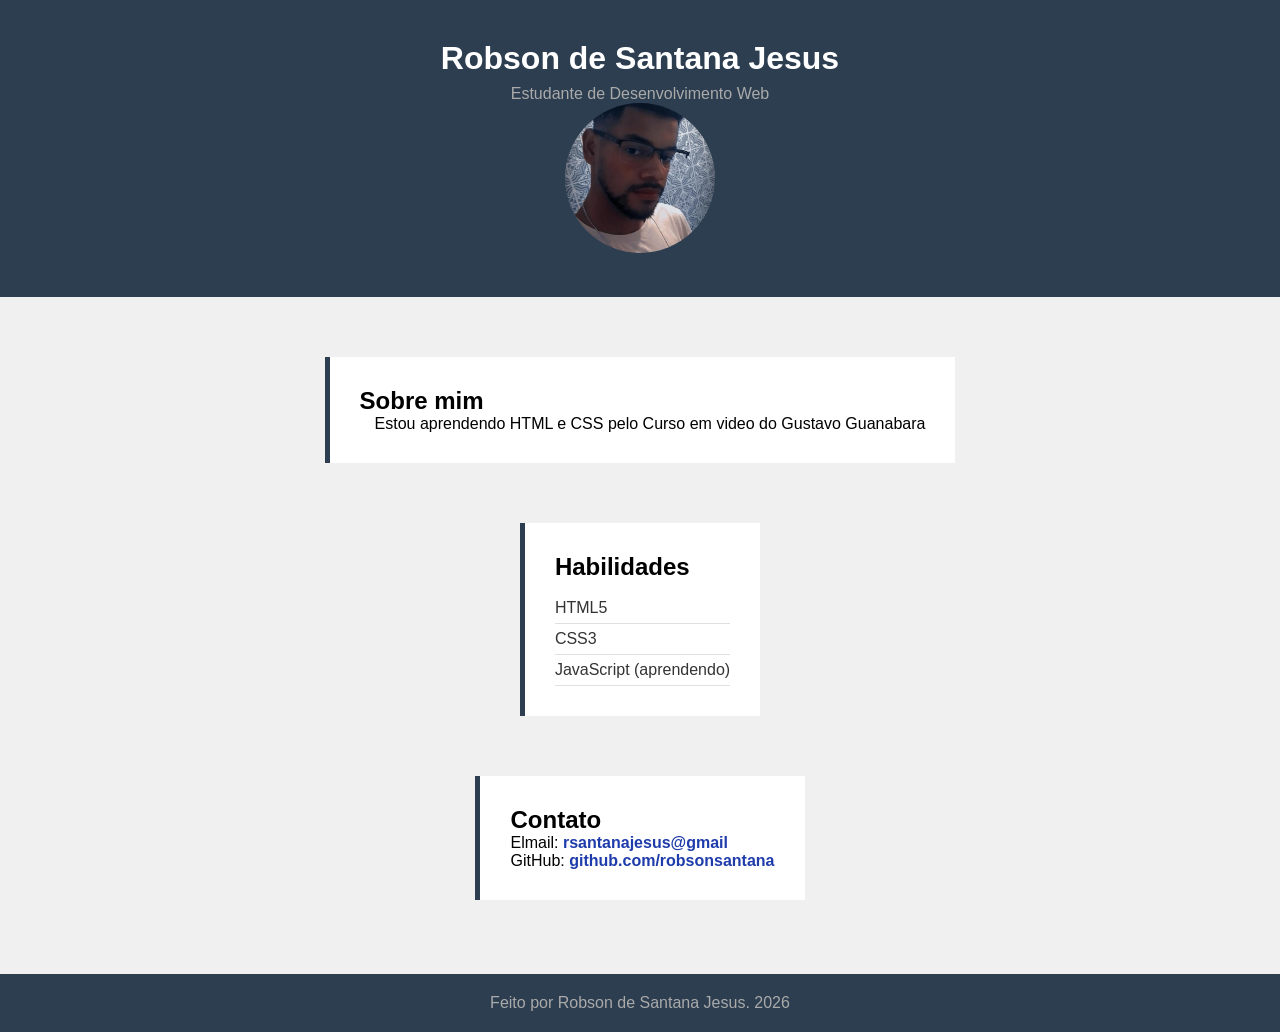
==== index.html @ 0635ea76 "Refactor main and section elements in index.html" ====
<!DOCTYPE html>
<html lang="pt-br">
<head>
    <meta charset="UTF-8">
    <meta name="viewport" content="width=device-width, initial-scale=1.0">
    <title>Meu Perfil</title>
    <link rel="stylesheet" href="style.css">
</head>
<body>
    <header id="topo">
        <h1>Robson de Santana Jesus</h1>
        <p class="subtitulo">Estudante de Desenvolvimento Web</p>
        <img src="img/IMG1.png" alt="minha foto">
    </header>
    <main>
        <section class="card">
            <h2>Sobre mim</h2>
            <p style="text-indent: 15px;">Estou aprendendo HTML e CSS pelo Curso em video do Gustavo Guanabara</p></section> 
            <section class="card">
                <h2>Habilidades</h2>
                <ul>
                    <li>HTML5</li>
                    <li>CSS3</li>
                    <li>JavaScript (aprendendo)</li>
                </ul>
            </section>
        
        <section class="card">
            <h2>Contato</h2>
            <p>Elmail: <a href="#">rsantanajesus@gmail</a></p>
            <p>GitHub: <a href="#">github.com/robsonsantana</a></p>
        </section>
    </main>
    <footer id="rodape"> 
        <p>Feito por Robson de Santana Jesus. <span id="ano"></span></p>
        <script>
            var ano = new Date().getFullYear(); document.getElementById('ano').innerHTML=ano;
        </script>
    </footer>
</body>
</html>
---- style.css ----
*{
    margin: 0;
    padding: 0;
    box-sizing: border-box;
}
body{
    font-family: Arial, Helvetica, sans-serif;
    background-color: #f0f0f0;
}
#topo{
    background-color: #2c3e50;
    color: white;
    padding: 40px;
    text-align: center;
}
.subtitulo{
    color: #aaaaaa;
    margin-top: 8px;
}
.card{
    background-color: white;
    margin: 30px auto;
    padding: 30px;
    max-width: 700px;
    border-left: 5px solid #2c3e50;
}
.card ul{
    list-style: none;
    margin-top: 12px;
}
.card ul li {
    padding: 6px 0;
    border-bottom: 1px solid #e0e0e0;
    color: #333333;
}
.card a{
    color: #1e3cab;
    text-decoration: none;
    font-weight: bold;
}
.card a :hover{
    color: #e74c3c;
    text-decoration: underline;
}
#rodape{
    background-color: #2c3e50;
    color: #aaaaaa;
    text-align: center;
    padding: 20px;
    margin-top: 0.9rem;
}
img{
    width: 150px;
    height: 150px;
    border-radius: 50%;
    object-fit: cover;
}
main{
    display: flex;
    flex-direction: column;
    align-items: center;
    justify-content: flex-start;
    width: 100%;
    padding: 30px 0;
    
}
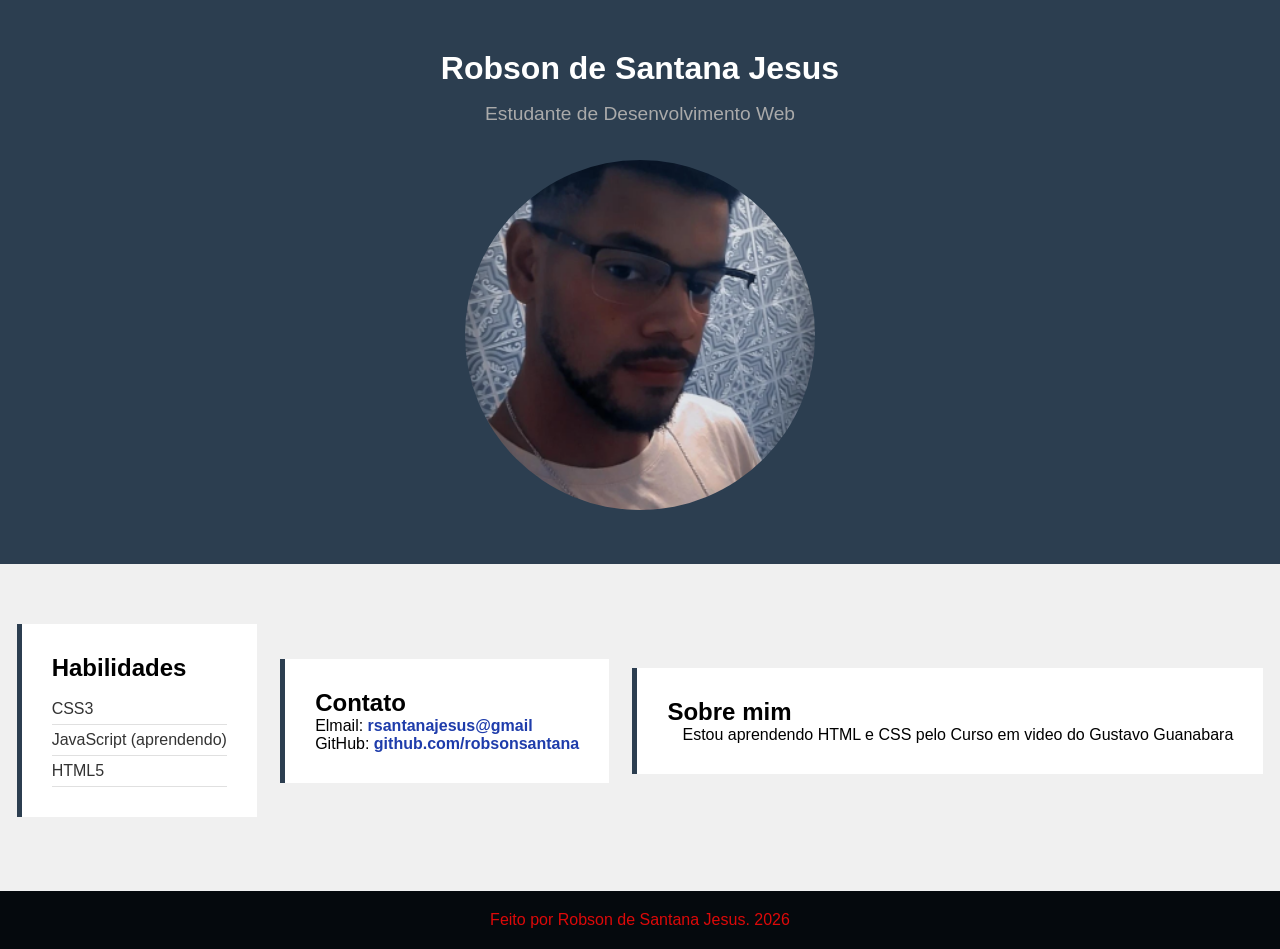
==== commit d8a63f8d: "Reorganize sections and add HTML5 skills" ====
--- a/index.html
+++ b/index.html
@@ -14,22 +14,21 @@
     </header>
     <main>
         <section class="card">
-            <h2>Sobre mim</h2>
-            <p style="text-indent: 15px;">Estou aprendendo HTML e CSS pelo Curso em video do Gustavo Guanabara</p></section> 
-            <section class="card">
                 <h2>Habilidades</h2>
                 <ul>
-                    <li>HTML5</li>
                     <li>CSS3</li>
                     <li>JavaScript (aprendendo)</li>
+                    <li>HTML5</li>
                 </ul>
-            </section>
-        
+        </section>
         <section class="card">
             <h2>Contato</h2>
             <p>Elmail: <a href="#">rsantanajesus@gmail</a></p>
             <p>GitHub: <a href="#">github.com/robsonsantana</a></p>
         </section>
+        <section class="card"> 
+            <h2>Sobre mim</h2>
+            <p style="text-indent: 15px;">Estou aprendendo HTML e CSS pelo Curso em video do Gustavo Guanabara</p></section> 
     </main>
     <footer id="rodape"> 
         <p>Feito por Robson de Santana Jesus. <span id="ano"></span></p>
--- a/style.css
+++ b/style.css
@@ -10,12 +10,13 @@
 #topo{
     background-color: #2c3e50;
     color: white;
-    padding: 40px;
+    padding: 50px;
     text-align: center;
 }
 .subtitulo{
     color: #aaaaaa;
-    margin-top: 8px;
+    margin-top: 16px;
+    font-size:1.2em ;
 }
 .card{
     background-color: white;
@@ -38,29 +39,31 @@
     text-decoration: none;
     font-weight: bold;
 }
-.card a :hover{
+.card a:hover{
     color: #e74c3c;
     text-decoration: underline;
 }
 #rodape{
-    background-color: #2c3e50;
-    color: #aaaaaa;
+    background-color:#05090d;
+    color: #dd0909;
     text-align: center;
     padding: 20px;
     margin-top: 0.9rem;
 }
 img{
-    width: 150px;
-    height: 150px;
+    width: 350px;
+    height: 350px;
     border-radius: 50%;
     object-fit: cover;
+    margin-top: 35px;
 }
 main{
     display: flex;
-    flex-direction: column;
+    flex-direction: row;
+    flex-wrap: wrap;
     align-items: center;
-    justify-content: flex-start;
+    justify-content: center;
     width: 100%;
-    padding: 30px 0;
+    padding: 30px 5px;
     
 }
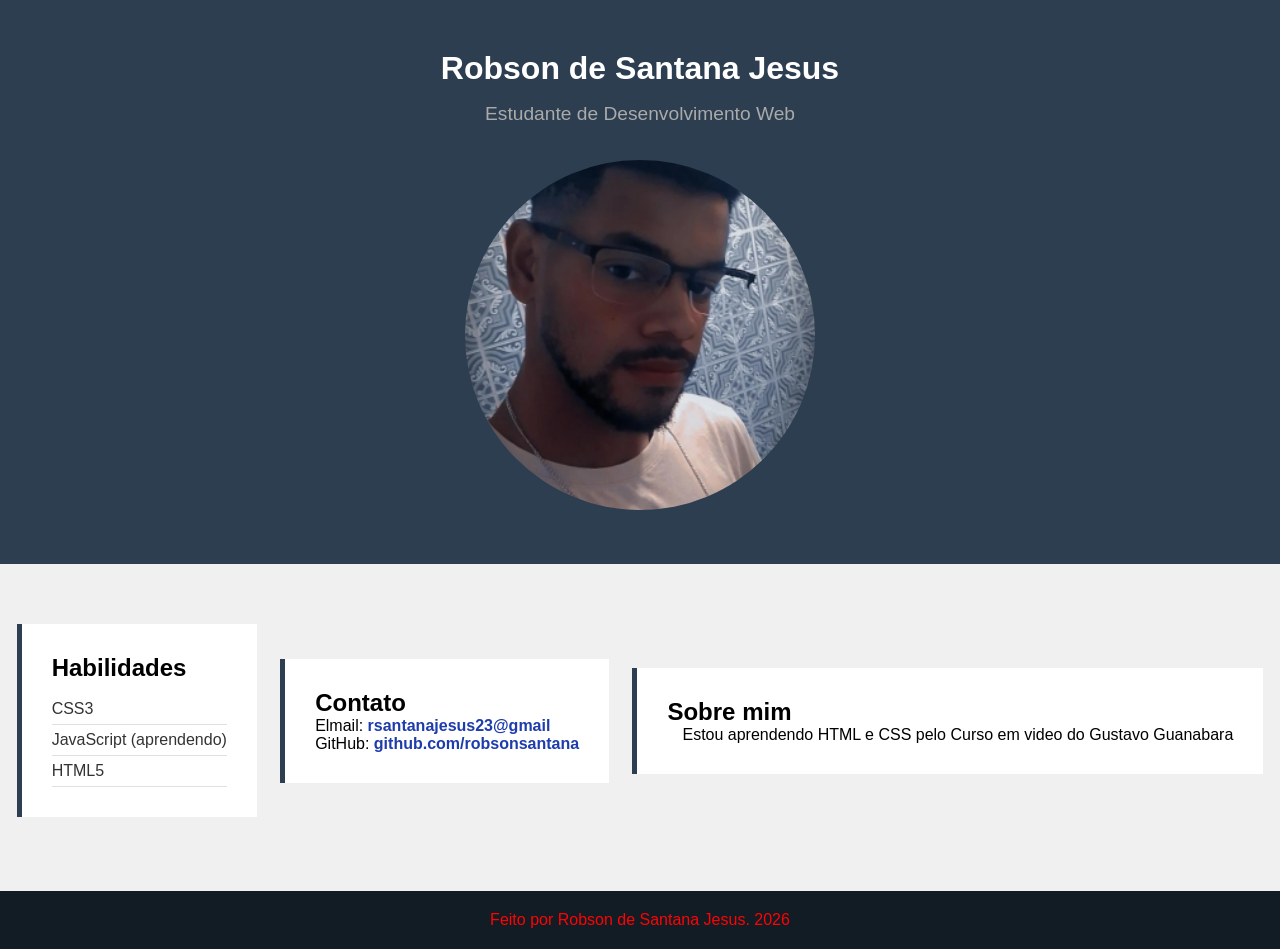
==== commit b8a835b6: "Update email address in contact section" ====
--- a/index.html
+++ b/index.html
@@ -23,7 +23,7 @@
         </section>
         <section class="card">
             <h2>Contato</h2>
-            <p>Elmail: <a href="#">rsantanajesus@gmail</a></p>
+            <p>Elmail: <a href="#">rsantanajesus23@gmail</a></p>
             <p>GitHub: <a href="#">github.com/robsonsantana</a></p>
         </section>
         <section class="card"> 
--- a/style.css
+++ b/style.css
@@ -44,8 +44,8 @@
     text-decoration: underline;
 }
 #rodape{
-    background-color:#05090d;
-    color: #dd0909;
+    background-color:#121c25;
+    color:#ff0303;
     text-align: center;
     padding: 20px;
     margin-top: 0.9rem;
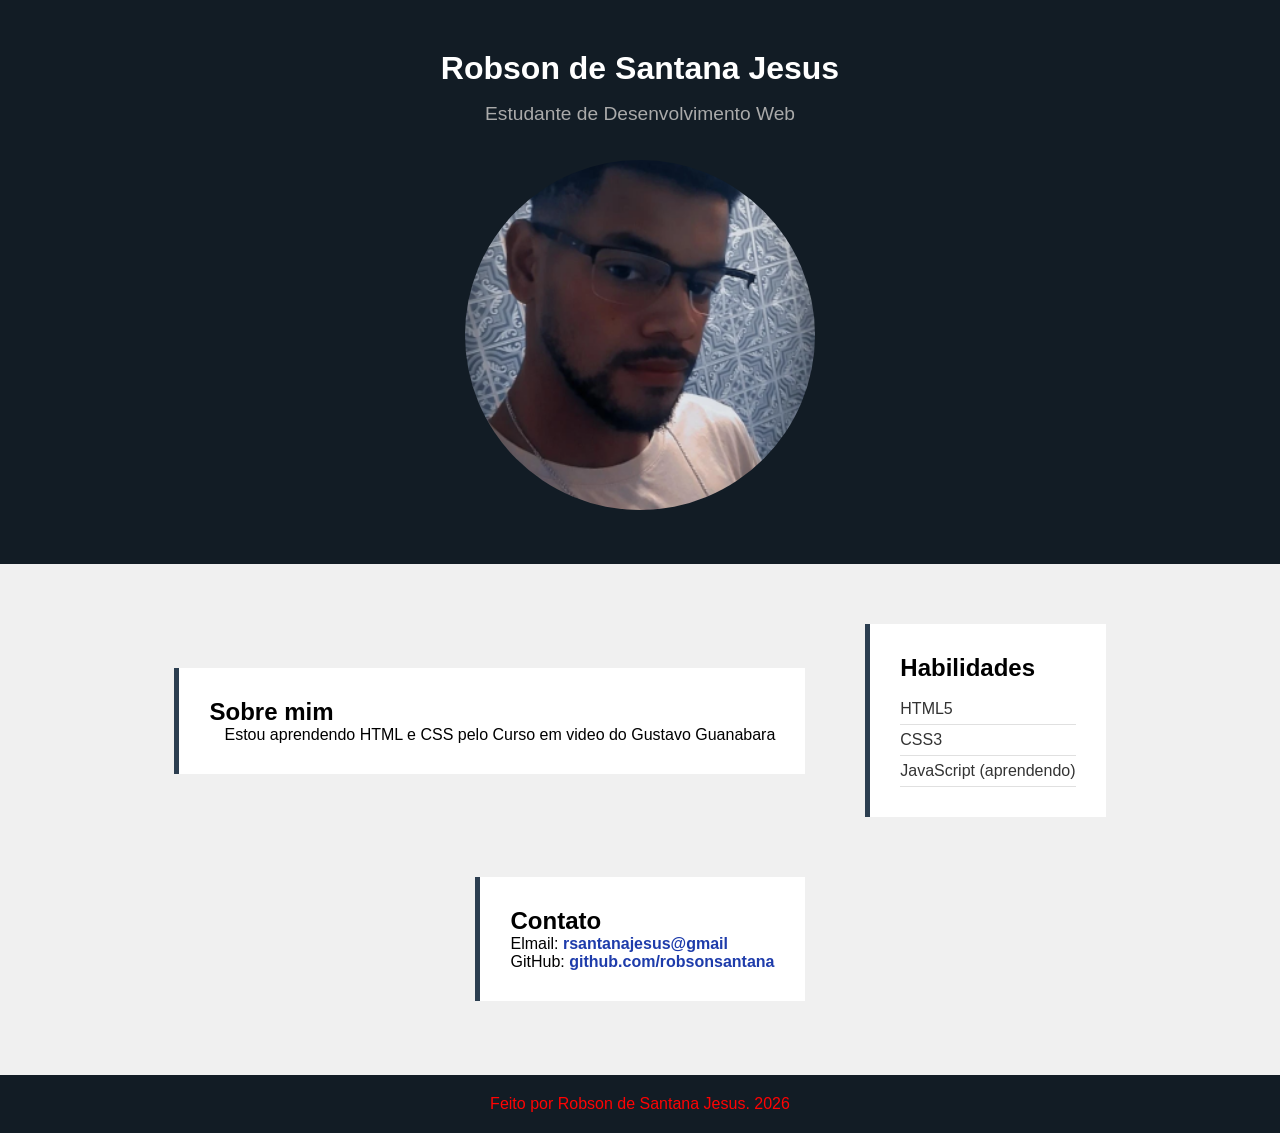
==== commit d7903eee: "Atualiza imagens do perfil" ====
--- a/index.html
+++ b/index.html
@@ -10,25 +10,26 @@
     <header id="topo">
         <h1>Robson de Santana Jesus</h1>
         <p class="subtitulo">Estudante de Desenvolvimento Web</p>
-        <img src="img/IMG1.png" alt="minha foto">
+        <img src="img/IMG2.png" alt="minha foto">
     </header>
-    <main>
-        <section class="card">
+    <main style="display: flexbox;">
+        <section class="card" ;>
+            <h2>Sobre mim</h2>
+            <p style="text-indent: 15px;">Estou aprendendo HTML e CSS pelo Curso em video do Gustavo Guanabara</p></section> 
+            <section class="card">
                 <h2>Habilidades</h2>
                 <ul>
+                    <li>HTML5</li>
                     <li>CSS3</li>
                     <li>JavaScript (aprendendo)</li>
-                    <li>HTML5</li>
                 </ul>
-        </section>
-        <section class="card">
+            </section>
+        
+        <section class="card" style="display: flexbox;">
             <h2>Contato</h2>
-            <p>Elmail: <a href="#">rsantanajesus23@gmail</a></p>
+            <p>Elmail: <a href="#">rsantanajesus@gmail</a></p>
             <p>GitHub: <a href="#">github.com/robsonsantana</a></p>
         </section>
-        <section class="card"> 
-            <h2>Sobre mim</h2>
-            <p style="text-indent: 15px;">Estou aprendendo HTML e CSS pelo Curso em video do Gustavo Guanabara</p></section> 
     </main>
     <footer id="rodape"> 
         <p>Feito por Robson de Santana Jesus. <span id="ano"></span></p>
@@ -37,4 +38,4 @@
         </script>
     </footer>
 </body>
-</html>
+</html>
--- a/style.css
+++ b/style.css
@@ -8,7 +8,7 @@
     background-color: #f0f0f0;
 }
 #topo{
-    background-color: #2c3e50;
+    background-color: #121c25;
     color: white;
     padding: 50px;
     text-align: center;
@@ -20,7 +20,7 @@
 }
 .card{
     background-color: white;
-    margin: 30px auto;
+    margin: 30px;
     padding: 30px;
     max-width: 700px;
     border-left: 5px solid #2c3e50;
@@ -40,7 +40,7 @@
     font-weight: bold;
 }
 .card a:hover{
-    color: #e74c3c;
+    color: #8b1d11;
     text-decoration: underline;
 }
 #rodape{
@@ -59,11 +59,11 @@
 }
 main{
     display: flex;
-    flex-direction: row;
+    flex-direction:row ;
+    align-items: center;
     flex-wrap: wrap;
-    align-items: center;
     justify-content: center;
     width: 100%;
     padding: 30px 5px;
     
-}
+}
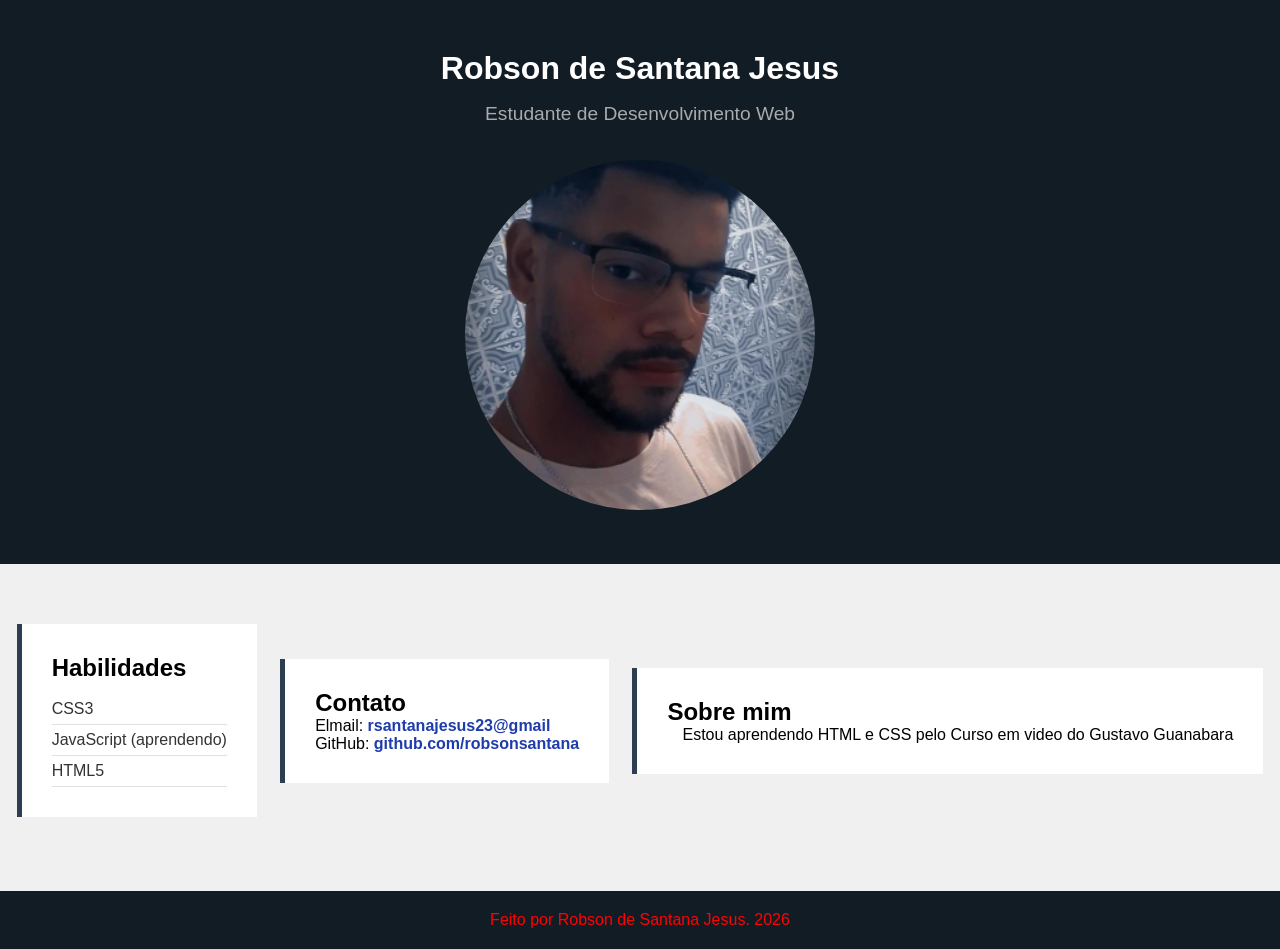
==== commit c98302e1: "Resolve conflitos de merge" ====
--- a/index.html
+++ b/index.html
@@ -12,24 +12,23 @@
         <p class="subtitulo">Estudante de Desenvolvimento Web</p>
         <img src="img/IMG2.png" alt="minha foto">
     </header>
-    <main style="display: flexbox;">
-        <section class="card" ;>
+    <main>
+        <section class="card">
+                <h2>Habilidades</h2>
+                <ul>
+                    <li>CSS3</li>
+                    <li>JavaScript (aprendendo)</li>
+                    <li>HTML5</li>
+                </ul>
+        </section>
+        <section class="card">
+            <h2>Contato</h2>
+            <p>Elmail: <a href="#">rsantanajesus23@gmail</a></p>
+            <p>GitHub: <a href="#">github.com/robsonsantana</a></p>
+        </section>
+        <section class="card"> 
             <h2>Sobre mim</h2>
             <p style="text-indent: 15px;">Estou aprendendo HTML e CSS pelo Curso em video do Gustavo Guanabara</p></section> 
-            <section class="card">
-                <h2>Habilidades</h2>
-                <ul>
-                    <li>HTML5</li>
-                    <li>CSS3</li>
-                    <li>JavaScript (aprendendo)</li>
-                </ul>
-            </section>
-        
-        <section class="card" style="display: flexbox;">
-            <h2>Contato</h2>
-            <p>Elmail: <a href="#">rsantanajesus@gmail</a></p>
-            <p>GitHub: <a href="#">github.com/robsonsantana</a></p>
-        </section>
     </main>
     <footer id="rodape"> 
         <p>Feito por Robson de Santana Jesus. <span id="ano"></span></p>
@@ -38,4 +37,4 @@
         </script>
     </footer>
 </body>
-</html>+</html>
--- a/style.css
+++ b/style.css
@@ -20,7 +20,7 @@
 }
 .card{
     background-color: white;
-    margin: 30px;
+    margin: 30px auto;
     padding: 30px;
     max-width: 700px;
     border-left: 5px solid #2c3e50;
@@ -40,7 +40,8 @@
     font-weight: bold;
 }
 .card a:hover{
-    color: #8b1d11;
+
+    color: #e74c3c;
     text-decoration: underline;
 }
 #rodape{
@@ -60,10 +61,10 @@
 main{
     display: flex;
     flex-direction:row ;
+    flex-wrap: wrap;
     align-items: center;
-    flex-wrap: wrap;
     justify-content: center;
     width: 100%;
     padding: 30px 5px;
     
-}+}
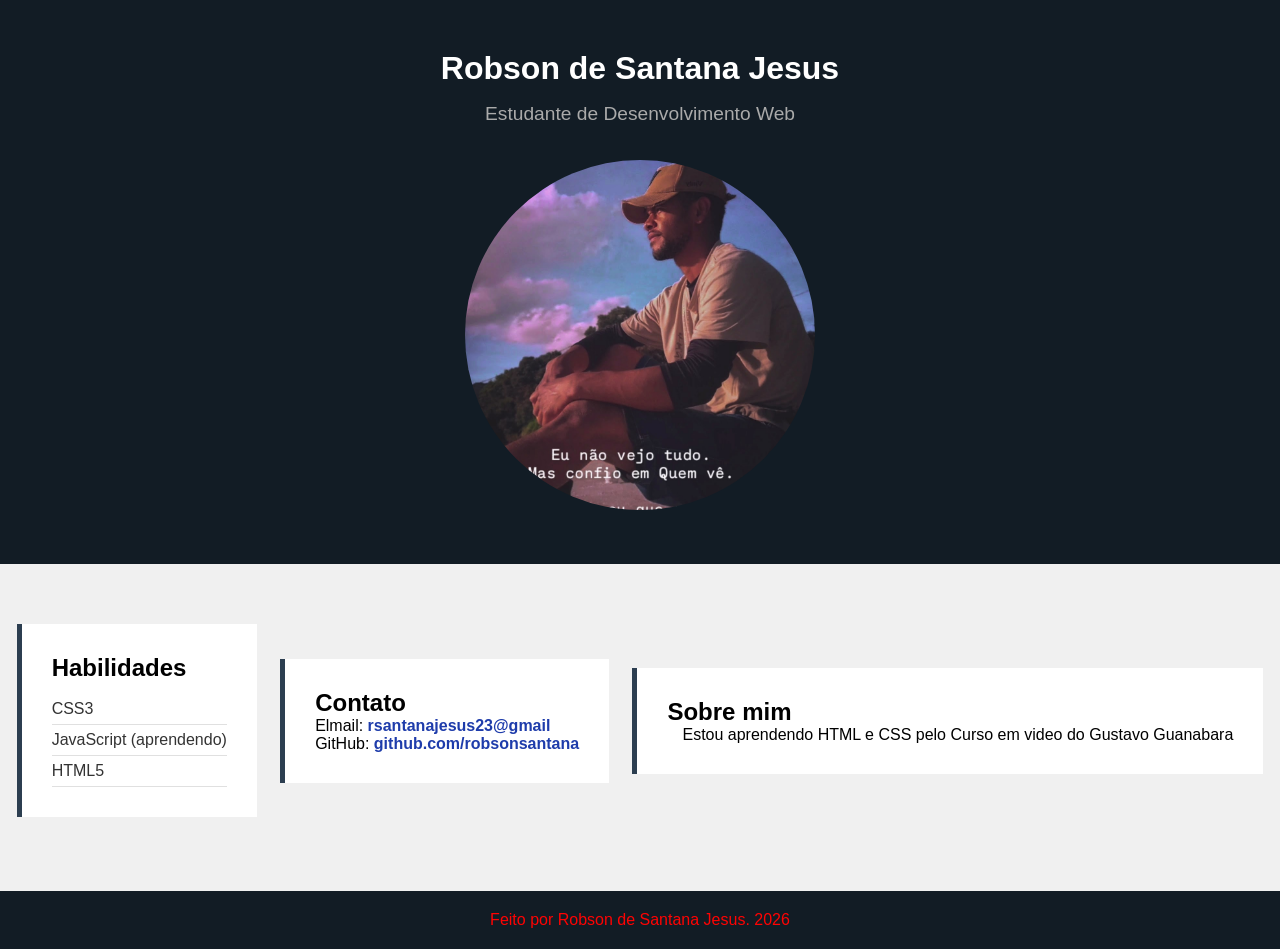
==== commit ae965e0e: "Update image source in index.html" ====
--- a/index.html
+++ b/index.html
@@ -10,7 +10,7 @@
     <header id="topo">
         <h1>Robson de Santana Jesus</h1>
         <p class="subtitulo">Estudante de Desenvolvimento Web</p>
-        <img src="img/IMG2.png" alt="minha foto">
+        <img src="img/IMG1.jpg" alt="minha foto">
     </header>
     <main>
         <section class="card">
